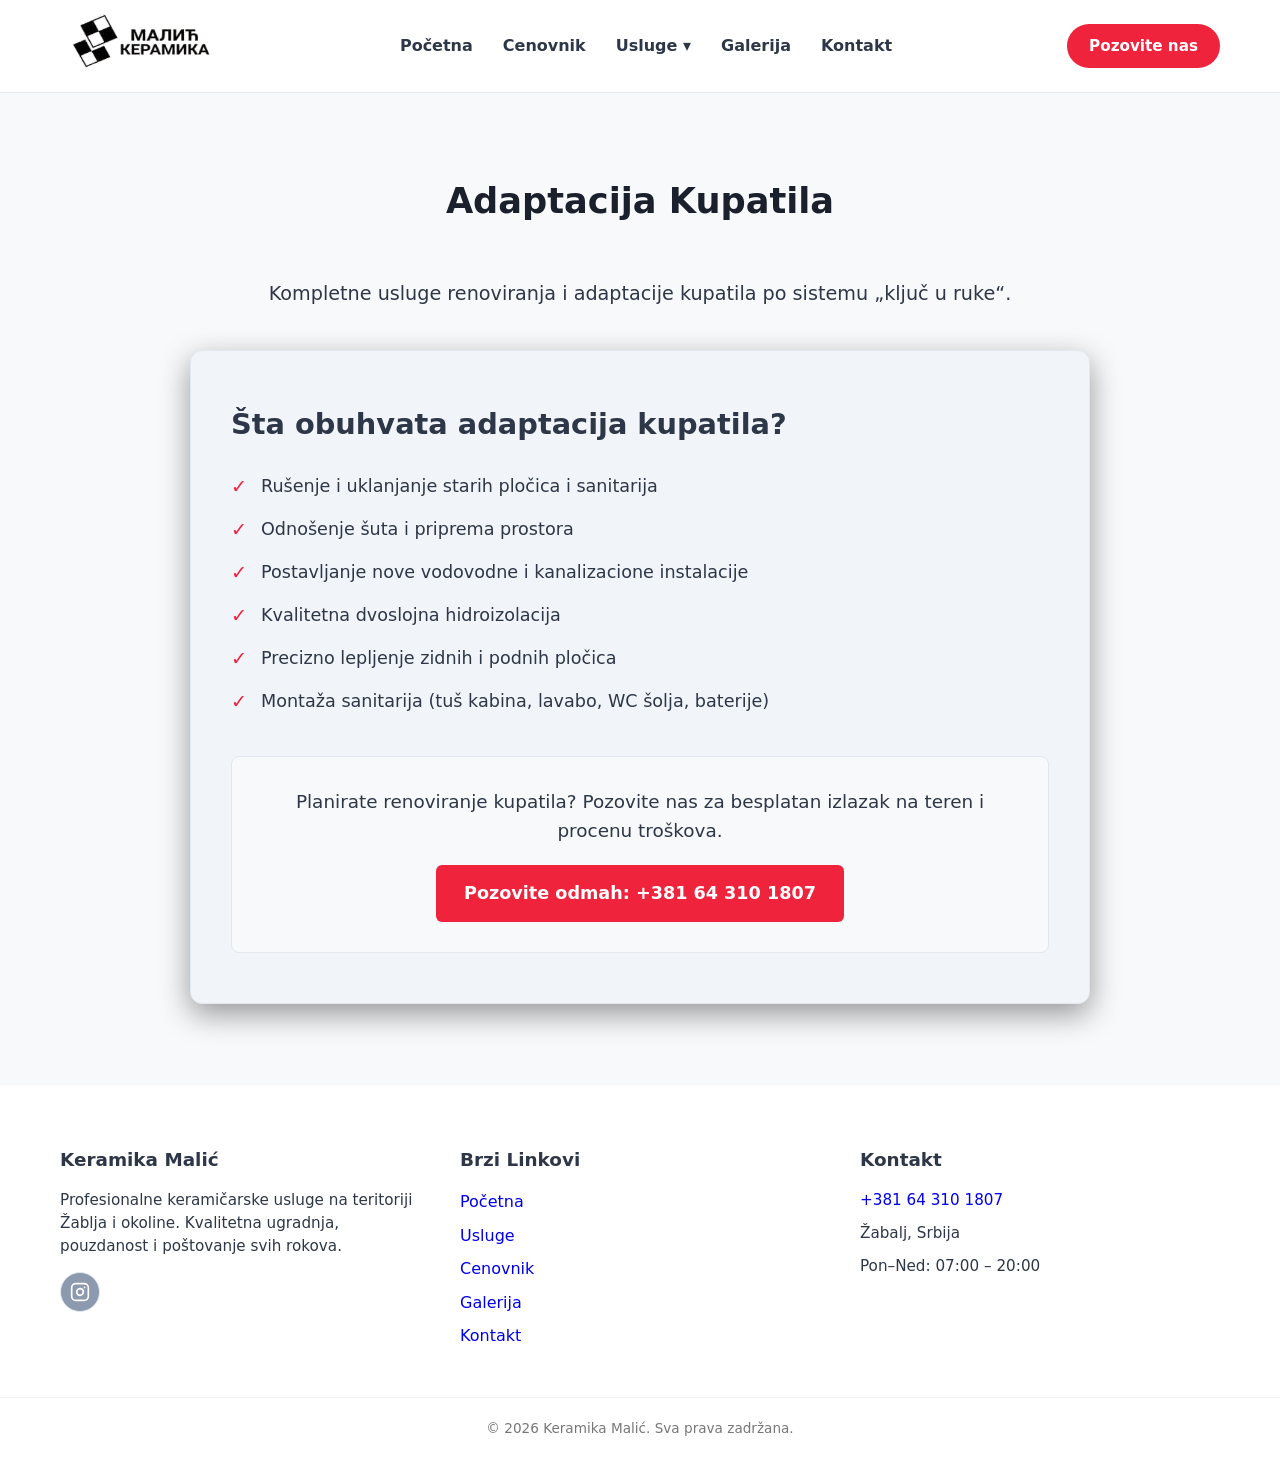
==== bathroom-adaptation.html @ a6d8da1f "Services dropdown and pages" ====
<!DOCTYPE html>
<html lang="sr">
<head>
  <meta charset="UTF-8">
  <meta name="viewport" content="width=device-width, initial-scale=1.0">
  <title>Adaptacija Kupatila - Keramika Malić</title>
  <link rel="stylesheet" href="style.css">
</head>
<body>

  <nav class="navbar">
    <div class="nav-container">
      <a href="index.html" class="logo-link">
        <img src="images/logoLight-remove.png" alt="Keramika Malić Logo" class="logo-img">
      </a>

      <ul class="nav-links">
        <li><a href="index.html">Početna</a></li>
        <li><a href="pricing.html">Cenovnik</a></li>
        
        <li class="dropdown">
          <a href="index.html#services" class="drop-btn">Usluge ▾</a>
          <ul class="dropdown-menu">
            <li><a href="bathroom-adaptation.html">Adaptacija kupatila</a></li>
            <li><a href="tile-installation.html">Postavljanje pločica</a></li>
            <li><a href="stair-tiling.html">Oblaganje stepenica</a></li>
            <li><a href="terraces-balconies.html">Terasi i balkoni</a></li>
          </ul>
        </li>

        <li><a href="gallery.html">Galerija</a></li>
        <li><a href="index.html#contact">Kontakt</a></li>
      </ul>

      <div class="nav-action">
        <a href="tel:+381643101807" class="btn-call">Pozovite nas</a>
      </div>
    </div>
  </nav>

  <main class="service-detail-section">
    <div class="container">
      <h1 class="section-title">Adaptacija Kupatila</h1>
      <p class="service-subtitle">Kompletne usluge renoviranja i adaptacije kupatila po sistemu „ključ u ruke“.</p>
      
      <div class="service-content-box">
        <h2>Šta obuhvata adaptacija kupatila?</h2>
        <ul class="service-list">
          <li>Rušenje i uklanjanje starih pločica i sanitarija</li>
          <li>Odnošenje šuta i priprema prostora</li>
          <li>Postavljanje nove vodovodne i kanalizacione instalacije</li>
          <li>Kvalitetna dvoslojna hidroizolacija</li>
          <li>Precizno lepljenje zidnih i podnih pločica</li>
          <li>Montaža sanitarija (tuš kabina, lavabo, WC šolja, baterije)</li>
        </ul>

        <div class="service-cta-box">
          <p>Planirate renoviranje kupatila? Pozovite nas za besplatan izlazak na teren i procenu troškova.</p>
          <a href="tel:+381643101807" class="btn-primary">Pozovite odmah: +381 64 310 1807</a>
        </div>
      </div>
    </div>
  </main>

  <footer>
    <div class="container footer-container">
      <div class="footer-col">
        <h3>Keramika Malić</h3>
        <p>Profesionalne keramičarske usluge na teritoriji Žablja i okoline. Kvalitetna ugradnja, pouzdanost i poštovanje svih rokova.</p>
        <div class="footer-social">
          <a href="#" target="_blank" aria-label="Instagram" class="social-icon">
            <svg xmlns="http://www.w3.org/2000/svg" width="20" height="20" viewBox="0 0 24 24" fill="none" stroke="currentColor" stroke-width="2" stroke-linecap="round" stroke-linejoin="round"><rect x="2" y="2" width="20" height="20" rx="5" ry="5"></rect><path d="M16 11.37A4 4 0 1 1 12.63 8 4 4 0 0 1 16 11.37z"></path><line x1="17.5" y1="6.5" x2="17.51" y2="6.5"></line></svg>
          </a>
        </div>
      </div>

      <div class="footer-col">
        <h4>Brzi Linkovi</h4>
        <ul class="footer-links">
          <li><a href="index.html">Početna</a></li>
          <li><a href="#services">Usluge</a></li>
          <li><a href="pricing.html">Cenovnik</a></li>
          <li><a href="gallery.html">Galerija</a></li>
          <li><a href="#contact">Kontakt</a></li>
        </ul>
      </div>

      <div class="footer-col">
        <h4>Kontakt</h4>
        <p><a href="tel:+381643101807">+381 64 310 1807</a></p>
        <p>Žabalj, Srbija</p>
        <p>Pon–Ned: 07:00 – 20:00</p>
      </div>
    </div>
    
    <div class="footer-bottom">
      <p>&copy; 2026 Keramika Malić. Sva prava zadržana.</p>
    </div>
  </footer>

</body>
</html>
---- style.css ----
:root {
  --onyx: #F8F9FA;            
  --mahogany-red: #D90429;     
  --bright-red: #EF233C;       
  --smoky-rose: #8D99AE;       
  --light-coral: #EDF2F4;      
  --coffee-bean: #FFFFFF;      
  --rich-mahogany: #E2E8F0;    
  --black-cherry: #EF233C;    
  --black: #FFFFFF;            
  --shadow-grey: #F1F5F9;      
}

* {
  box-sizing: border-box;
  margin: 0;
  padding: 0;
}

body {
  background-color: var(--onyx);
  color: #2D3748;
  font-family: system-ui, -apple-system, BlinkMacSystemFont, 'Segoe UI', Roboto, Oxygen, Ubuntu, Cantarell, sans-serif;
  line-height: 1.6;
}

.container {
  max-width: 1200px;
  margin: 0 auto;
  padding: 0 20px;
}

.navbar {
  background-color: var(--black);
  border-bottom: 1px solid var(--rich-mahogany);
  position: sticky;
  top: 0;
  z-index: 1000;
  padding: 12px 0;
}

.nav-container {
  max-width: 1200px;
  margin: 0 auto;
  padding: 0 20px;
  display: flex;
  align-items: center;
  justify-content: space-between;
}

.logo-link {
  text-decoration: none;
}

.logo-box {
  padding: 6px 12px;
  border-radius: 6px;
  line-height: 1.1;
  text-align: center;
  background-color: var(--light-coral);
  border: 1px solid var(--rich-mahogany);
}

.logo-img {
  height: 60px;
  width: 165px;
}

.nav-links {
  list-style: none;
  display: flex;
  gap: 30px;
}

.nav-links a {
  text-decoration: none;
  color: #2D3748;
  font-weight: 600;
  font-size: 1rem;
  transition: color 0.3s ease;
}

.nav-links a:hover {
  color: var(--bright-red);
}

.btn-call {
  text-decoration: none;
  background-color: var(--bright-red);
  color: #ffffff;
  padding: 10px 22px;
  border-radius: 50px;
  font-weight: bold;
  font-size: 0.95rem;
  transition: background-color 0.3s ease, transform 0.2s ease;
  display: inline-block;
}

.btn-call:hover {
  background-color: var(--mahogany-red);
  transform: translateY(-2px);
}

.hero {
  background: linear-gradient(180deg, #FFFFFF 0%, var(--light-coral) 100%);
  padding: 90px 0;
  text-align: center;
  border-bottom: 1px solid var(--rich-mahogany);
}

.hero-content h1 {
  font-size: 2.8rem;
  margin-bottom: 15px;
  color: #1A202C;
  font-weight: 800;
}

.hero-content p {
  font-size: 1.2rem;
  color: #4A5568;
  max-width: 650px;
  margin: 0 auto 30px auto;
}

.btn-primary {
  text-decoration: none;
  background-color: var(--bright-red);
  color: #ffffff;
  padding: 14px 28px;
  border-radius: 6px;
  font-weight: bold;
  font-size: 1.1rem;
  display: inline-block;
  transition: background-color 0.3s ease;
}

.btn-primary:hover {
  background-color: var(--mahogany-red);
}

.services-section {
  padding: 80px 0;
}

.section-title {
  text-align: center;
  font-size: 2.2rem;
  margin-bottom: 50px;
  color: #1A202C;
  position: relative;
}

.services-grid {
  display: grid;
  grid-template-columns: repeat(auto-fit, minmax(250px, 1fr));
  gap: 25px;
}

.service-card {
  background-color: #FFFFFF;
  border: 1px solid var(--rich-mahogany);
  padding: 30px 20px;
  border-radius: 8px;
  text-align: center;
  box-shadow: 0 4px 6px -1px rgba(0, 0, 0, 0.05);
  transition: transform 0.3s ease, border-color 0.3s ease, box-shadow 0.3s ease;
}

.service-card:hover {
  transform: translateY(-5px);
  box-shadow: 0 10px 15px -3px rgba(0, 0, 0, 0.1);
}

.service-card h3 {
  font-size: 1.25rem;
  margin-bottom: 15px;
  color: #1A202C;
}

.service-card p {
  color: #4A5568;
  font-size: 0.95rem;
}

.gallery-section {
  background-color: var(--light-coral);
  padding: 80px 0;
  text-align: center;
  border-top: 1px solid var(--rich-mahogany);
  border-bottom: 1px solid var(--rich-mahogany);
}

.gallery-subtitle {
  text-align: center;
  margin-bottom: 40px;
  font-size: 1.1rem;
  color: #4A5568;
}

.full-gallery-grid {
  display: grid;
  grid-template-columns: repeat(auto-fill, minmax(280px, 1fr));
  gap: 20px;
}

.gallery-card {
  background-color: #FFFFFF;
  border: 1px solid var(--rich-mahogany);
  height: 480px;
  border-radius: 8px;
  overflow: hidden;
  transition: transform 0.3s ease, border-color 0.3s ease;
}

.gallery-card:hover {
  transform: translateY(-4px);
}

.gallery-card img {
  width: 100%;
  height: 100%;
  object-fit: cover;
  display: block;
}

.carousel-container {
  position: relative;
  display: flex;
  align-items: center;
  max-width: 1100px;
  margin: 0 auto;
}

.carousel-track {
  display: flex;
  gap: 20px;
  overflow-x: auto;
  scroll-behavior: smooth;
  scrollbar-width: none;
  padding: 10px 5px;
  width: 100%;
}

.carousel-track::-webkit-scrollbar {
  display: none;
}

.carousel-track .gallery-card {
  flex: 0 0 350px; 
  height: 480px;
  border-radius: 8px;
  overflow: hidden;
  background-color: #FFFFFF;
  border: 1px solid var(--rich-mahogany);
  transition: transform 0.3s ease, border-color 0.3s ease;
}

.carousel-track .gallery-card:hover {
  transform: translateY(-4px);
}

.carousel-track .gallery-card img {
  width: 100%;
  height: 100%;
  object-fit: cover;
  display: block;
}

.carousel-btn {
  position: absolute;
  top: 50%;
  transform: translateY(-50%);
  background-color: #FFFFFF;
  color: #1A202C;
  border: 1px solid var(--rich-mahogany);
  font-size: 1.2rem;
  width: 45px;
  height: 45px;
  cursor: pointer;
  z-index: 10;
  border-radius: 50%;
  display: flex;
  align-items: center;
  justify-content: center;
  box-shadow: 0 4px 6px -1px rgba(0, 0, 0, 0.1);
  transition: background-color 0.3s ease, transform 0.2s ease, color 0.3s ease;
}

.carousel-btn:hover {
  background-color: var(--bright-red);
  color: white;
  border: 1px solid var(--bright-red);
  transform: translateY(-50%) scale(1.1);
}

.prev-btn {
  left: -25px;
}

.next-btn {
  right: -25px;
}

.contact-section {
  padding: 80px 0;
  text-align: center;
}

.contact-desc {
  color: #4A5568;
  margin-bottom: 30px;
  font-size: 1.1rem;
}

.contact-info {
  background-color: #FFFFFF;
  max-width: 500px;
  margin: 0 auto;
  padding: 30px;
  border-radius: 8px;
  border: 1px solid var(--rich-mahogany);
  text-align: left;
  display: flex;
  flex-direction: column;
  gap: 12px;
  box-shadow: 0 4px 6px -1px rgba(0, 0, 0, 0.05);
}

.contact-info p {
  font-size: 1.05rem;
  color: #2D3748;
}

.contact-info a {
  text-decoration: none;
  color: var(--bright-red);
}

.contact-info a:hover {
  text-decoration: underline;
}

footer {
  background-color: var(--black);
  padding: 60px 0 20px 0;
  border-top: 1px solid var(--shadow-grey);
}

.footer-container {
  display: grid;
  grid-template-columns: repeat(auto-fit, minmax(240px, 1fr));
  gap: 40px;
  margin-bottom: 40px;
}

.footer-col h3, .footer-col h4 {
  margin-bottom: 15px;
  font-size: 1.15rem;
}

.footer-col p {
  font-size: 0.95rem;
  margin-bottom: 10px;
  line-height: 1.5;
}

.footer-links {
  list-style: none;
  padding: 0;
}

.footer-links li {
  margin-bottom: 8px;
}

.footer-links a, .footer-col a {
  text-decoration: none;
  transition: color 0.3s ease;
}

.footer-links a:hover, .footer-col a:hover {
  color: var(--bright-red);
}

.footer-social {
  margin-top: 15px;
}

.footer-social a:hover {
  color: var(--light-coral);
}

.social-icon {
  display: inline-flex;
  align-items: center;
  justify-content: center;
  width: 40px;
  height: 40px;
  background-color: var(--smoky-rose);
  color: white;
  border-radius: 50%;
  border: 1px solid var(--rich-mahogany);
  transition: background-color 0.3s ease, border-color 0.3s ease, transform 0.2s ease;
}

.social-icon:hover {
  background-color: var(--bright-red);
  border-color: var(--bright-red);
  transform: translateY(-2px);
}

.footer-bottom {
  text-align: center;
  padding-top: 20px;
  border-top: 1px solid var(--shadow-grey);
  font-size: 0.85rem;
  color: #777777;
}

.pricing-page-section {
  padding: 60px 0;
  text-align: center;
}

.pricing-subtitle {
  margin-bottom: 40px;
  font-size: 1.1rem;
}

.pricing-grid {
  display: grid;
  grid-template-columns: repeat(auto-fit, minmax(320px, 1fr));
  gap: 25px;
  margin-bottom: 50px;
}

.pricing-card {
  background-color: var(--shadow-grey);
  border: 1px solid var(--rich-mahogany);
  padding: 35px 25px;
  border-radius: 8px;
  text-align: center;
  transition: transform 0.3s ease, border-color 0.3s ease;
  display: flex;
  flex-direction: column;
  justify-content: space-between;
}

.pricing-card:hover {
  transform: translateY(-5px);
  border-color: var(--bright-red);
}

.pricing-card h3 {
  font-size: 1.3rem;
  margin-bottom: 15px;
}

.pricing-card .price {
  font-size: 2rem;
  font-weight: 800;
  color: var(--bright-red);
  margin-bottom: 15px;
}

.pricing-card .price .unit {
  font-size: 1rem;
  font-weight: 400;
  color: #b3b3b3;
}

.pricing-card p {
  color: #b3b3b3;
  font-size: 0.95rem;
}

.highlight-card {
  border-color: var(--bright-red);
  background: linear-gradient(135deg, var(--shadow-grey) 0%, var(--coffee-bean) 100%);
}

.pricing-cta-box {
  background-color: var(--shadow-grey);
  border: 1px solid var(--rich-mahogany);
  padding: 30px;
  border-radius: 8px;
  max-width: 700px;
  margin: 0 auto;
}

.pricing-cta-box p {
  font-size: 1.1rem;
  margin-bottom: 20px;
}

.gallery-cta-section {
  padding: 60px 0;
  text-align: center;
  background: linear-gradient(180deg, var(--onyx) 0%, var(--coffee-bean) 100%);
  border-top: 1px solid var(--shadow-grey);
  margin-top: 50px;
}

.cta-box {
  max-width: 800px;
  background-color: var(--shadow-grey);
  border: 1px solid var(--rich-mahogany);
  padding: 40px 30px;
  border-radius: 12px;
  box-shadow: 0 5px 15px rgba(0, 0, 0, 0.5);
}

.cta-box h2 {
  font-size: 2rem;
  margin-bottom: 15px;
  font-weight: 800;
}

.cta-box p {
  font-size: 1.1rem;
  margin-bottom: 25px;
}

.cta-buttons {
  display: flex;
  justify-content: center;
  gap: 15px;
  flex-wrap: wrap;
}

.dropdown {
  position: relative;
}

.dropdown-menu {
  position: absolute;
  top: 100%;
  left: 0;
  background-color: var(--black);
  border: 1px solid var(--rich-mahogany);
  list-style: none;
  padding: 10px 0;
  min-width: 200px;
  border-radius: 6px;
  box-shadow: 0 8px 20px rgba(0, 0, 0, 0.6);
  display: none; 
  z-index: 1000;
}

.dropdown:hover .dropdown-menu {
  display: block;
}

.dropdown-menu li {
  padding: 0;
}

.dropdown-menu a {
  display: block;
  padding: 10px 20px;
  font-size: 0.95rem;
  white-space: nowrap;
  transition: background-color 0.2s ease, color 0.2s ease;
}

.dropdown-menu a:hover {
  background-color: var(--shadow-grey);
}

.service-detail-section {
  padding: 80px 0;
}

.service-subtitle {
  text-align: center;
  margin-bottom: 40px;
  font-size: 1.2rem;
}

.service-content-box {
  background-color: var(--shadow-grey);
  border: 1px solid var(--rich-mahogany);
  padding: 50px 40px;
  border-radius: 12px;
  max-width: 900px;
  margin: 0 auto;
  box-shadow: 0 10px 30px rgba(0, 0, 0, 0.4);
}

.service-content-box h2 {
  font-size: 1.8rem;
  margin-bottom: 25px;
}

.service-list {
  list-style-type: none;
  margin-bottom: 40px;
  display: flex;
  flex-direction: column;
  gap: 15px;
}

.service-list li {
  font-size: 1.1rem;
  position: relative;
  padding-left: 30px;
}

.service-list li::before {
  content: "✓";
  position: absolute;
  left: 0;
  color: var(--bright-red);
  font-weight: bold;
  font-size: 1.2rem;
}

.service-cta-box {
  background-color: var(--onyx);
  border: 1px solid var(--rich-mahogany);
  padding: 30px;
  border-radius: 8px;
  text-align: center;
}

.service-cta-box p {
  font-size: 1.15rem;
  margin-bottom: 20px;
}

@media (max-width: 768px) {
  .service-content-box {
    padding: 30px 20px;
  }
}

@media (max-width: 768px) {
  .nav-container {
    flex-direction: column;
    gap: 15px;

  }
  .nav-links {
    gap: 15px;
    font-size: 0.9rem;
  }
  .hero-content h1 {
    font-size: 2rem;
  }
}

@media (max-width: 768px) {
  .carousel-btn {
    display: none;
  }
}
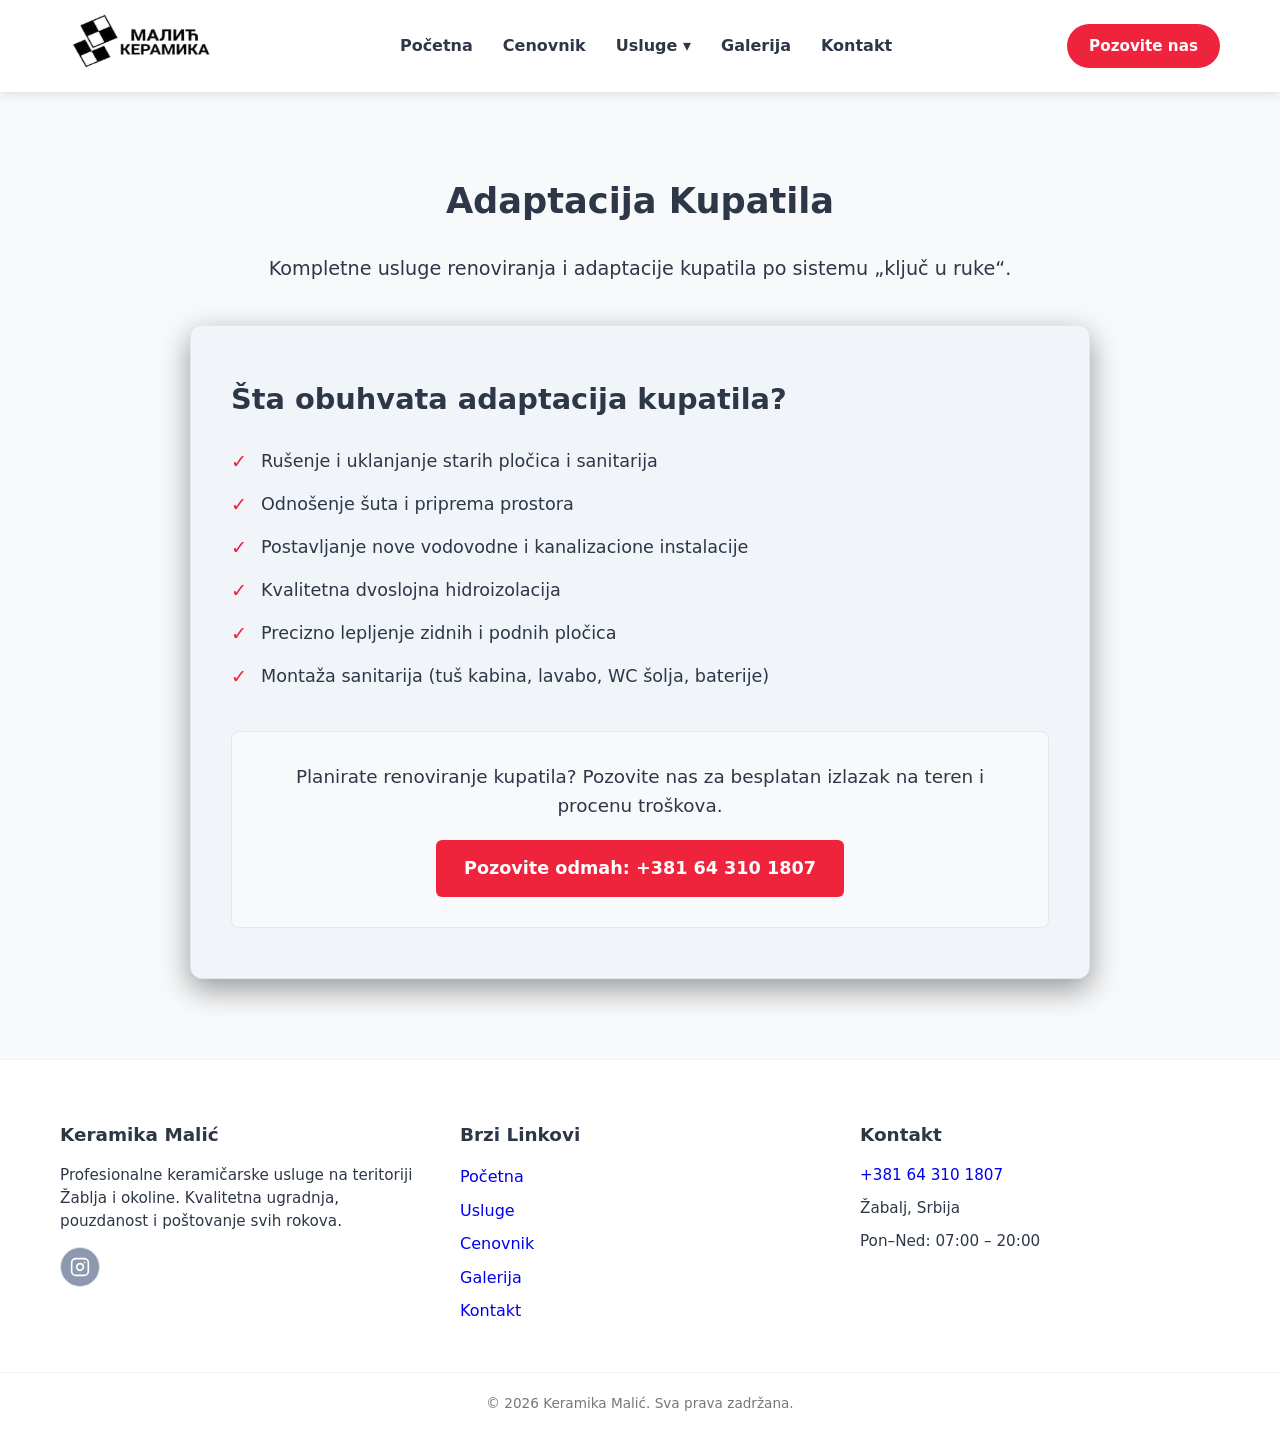
==== commit 68ff87b5: "Add new service" ====
--- a/bathroom-adaptation.html
+++ b/bathroom-adaptation.html
@@ -25,6 +25,7 @@
             <li><a href="tile-installation.html">Postavljanje pločica</a></li>
             <li><a href="stair-tiling.html">Oblaganje stepenica</a></li>
             <li><a href="terraces-balconies.html">Terasi i balkoni</a></li>
+            <li><a href="tile-making.html">Gerovanje pločica</a></li>
           </ul>
         </li>
 
--- a/style.css
+++ b/style.css
@@ -7,7 +7,7 @@
   --coffee-bean: #FFFFFF;      
   --rich-mahogany: #E2E8F0;    
   --black-cherry: #EF233C;    
-  --black: #FFFFFF;            
+  --white: #FFFFFF;            
   --shadow-grey: #F1F5F9;      
 }
 
@@ -31,12 +31,13 @@
 }
 
 .navbar {
-  background-color: var(--black);
+  background-color: var(--white);
   border-bottom: 1px solid var(--rich-mahogany);
   position: sticky;
   top: 0;
   z-index: 1000;
   padding: 12px 0;
+  box-shadow: 0 2px 10px rgba(0, 0, 0, 0.1);
 }
 
 .nav-container {
@@ -50,15 +51,6 @@
 
 .logo-link {
   text-decoration: none;
-}
-
-.logo-box {
-  padding: 6px 12px;
-  border-radius: 6px;
-  line-height: 1.1;
-  text-align: center;
-  background-color: var(--light-coral);
-  border: 1px solid var(--rich-mahogany);
 }
 
 .logo-img {
@@ -102,24 +94,128 @@
 }
 
 .hero {
-  background: linear-gradient(180deg, #FFFFFF 0%, var(--light-coral) 100%);
-  padding: 90px 0;
-  text-align: center;
+  padding: 10px 0 40px 0;
+  border-bottom: 1px solid var(--shadow-grey);
+}
+
+.hero-container { 
+  display: flex; 
+  align-items: center;
+  justify-content: space-between; 
+  gap: 50px; 
+} 
+
+.hero-text { 
+  flex: 1.2; 
+  display: flex; 
+  flex-direction: column; 
+} 
+
+.hero-text h1 { 
+  font-size: 2.6rem; 
+  font-weight: 800; 
+  line-height: 1.2; 
+  margin-bottom: 20px;
+} 
+
+.hero-text p { 
+  font-size: 1.1rem; 
+  margin-bottom: 18px;
+  line-height: 1.6; 
+} 
+
+.hero-location-text {
+  font-size: 0.95rem;
+  color: var(--bright-red);
+  font-weight: 600;
+  margin-bottom: 35px;
+}
+
+.hero-stats { 
+  display: flex; 
+  gap: 30px; 
+  margin-bottom: 40px;
+}
+
+.stat-box {
+  display: flex;
+  flex-direction: column;
+}
+
+.stat-num {
+  font-size: 1.5rem;
+  font-weight: 800;
+  color: var(--bright-red);
+}
+
+.stat-label {
+  font-size: 0.85rem;
+  color: #888;
+}
+
+.hero-buttons {
+  display: flex;
+  gap: 15px;
+  flex-wrap: wrap;
+}
+
+.btn-secondary { 
+text-decoration: none; 
+  background-color: var(--smoky-rose); 
+  color: #ffffff; 
+  padding: 14px 28px; 
+  border-radius: 6px; 
+  font-weight: bold; 
+  font-size: 1.1rem; 
+  display: inline-block; 
+  border: 1px solid rgba(0, 0, 0, 0.1);
+  box-shadow: 0 4px 10px rgba(0, 0, 0, 0.15);
+  transition: all 0.3s ease;
+} 
+
+.btn-secondary:hover { 
+  background-color: #6c7a90;
+}
+
+.hero-image-box {
+  flex: 1;
+  max-width: 580px;
+  height: auto;
+  border-radius: 12px;
+  overflow: hidden;
+  box-shadow: 0 10px 25px rgba(0, 0, 0, 0.3);
+  margin-top: 20px; 
+}
+
+.hero-image-box img {
+  width: 100%;
+  height: auto;
+  display: block;
+  object-fit: cover;
+}
+
+.features-bar {
+  background-color: var(--bright-red);
+  width: 100%;
   border-bottom: 1px solid var(--rich-mahogany);
-}
-
-.hero-content h1 {
-  font-size: 2.8rem;
-  margin-bottom: 15px;
-  color: #1A202C;
-  font-weight: 800;
-}
-
-.hero-content p {
-  font-size: 1.2rem;
-  color: #4A5568;
-  max-width: 650px;
-  margin: 0 auto 30px auto;
+  padding: 22px 30px; 
+}
+
+.features-container {
+  display: flex;
+  justify-content: space-between;
+  align-items: center;
+  flex-wrap: wrap;
+  gap: 20px;
+  max-width: 1400px; 
+  margin: 0 auto;
+  color: var(--white);
+  font-size: 1rem;
+  font-weight: 650;
+}
+
+.feature-divider {
+  color: rgba(255, 255, 255, 0.4); 
 }
 
 .btn-primary {
@@ -139,31 +235,47 @@
 }
 
 .services-section {
-  padding: 80px 0;
+  padding: 30px 0;
 }
 
 .section-title {
   text-align: center;
   font-size: 2.2rem;
-  margin-bottom: 50px;
-  color: #1A202C;
+  margin-top: 0px;
+  margin-bottom: 25px;
+  position: relative;
+}
+
+.section-title-gallery {
+  text-align: center;
+  font-size: 2.2rem;
+  margin-bottom: 35px;
+  margin-top: 25px;
   position: relative;
 }
 
 .services-grid {
   display: grid;
-  grid-template-columns: repeat(auto-fit, minmax(250px, 1fr));
+  grid-template-columns: repeat(6, 1fr);
   gap: 25px;
 }
 
 .service-card {
-  background-color: #FFFFFF;
+  grid-column: span 2;
+  background-color: var(--white);
   border: 1px solid var(--rich-mahogany);
   padding: 30px 20px;
   border-radius: 8px;
-  text-align: center;
   box-shadow: 0 4px 6px -1px rgba(0, 0, 0, 0.05);
-  transition: transform 0.3s ease, border-color 0.3s ease, box-shadow 0.3s ease;
+  transition: transform 0.3s ease, box-shadow 0.3s ease;
+}
+
+.service-card:nth-child(4) {
+  grid-column: 2 / span 2; 
+}
+
+.service-card:nth-child(5) {
+  grid-column: 4 / span 2; 
 }
 
 .service-card:hover {
@@ -184,7 +296,7 @@
 
 .gallery-section {
   background-color: var(--light-coral);
-  padding: 80px 0;
+  padding: 50px 0;
   text-align: center;
   border-top: 1px solid var(--rich-mahogany);
   border-bottom: 1px solid var(--rich-mahogany);
@@ -270,9 +382,9 @@
   position: absolute;
   top: 50%;
   transform: translateY(-50%);
-  background-color: #FFFFFF;
-  color: #1A202C;
-  border: 1px solid var(--rich-mahogany);
+  background-color: var(--bright-red);
+  color: #ffffff; 
+  border: 1px solid var(--bright-red);
   font-size: 1.2rem;
   width: 45px;
   height: 45px;
@@ -287,9 +399,9 @@
 }
 
 .carousel-btn:hover {
-  background-color: var(--bright-red);
-  color: white;
-  border: 1px solid var(--bright-red);
+  background-color: var(--mahogany-red);
+  color: #ffffff;
+  border: 1px solid var(--mahogany-red);
   transform: translateY(-50%) scale(1.1);
 }
 
@@ -302,7 +414,7 @@
 }
 
 .contact-section {
-  padding: 80px 0;
+  padding: 50px 0;
   text-align: center;
 }
 
@@ -341,7 +453,7 @@
 }
 
 footer {
-  background-color: var(--black);
+  background-color: var(--white);
   padding: 60px 0 20px 0;
   border-top: 1px solid var(--shadow-grey);
 }
@@ -474,23 +586,266 @@
   font-size: 0.95rem;
 }
 
+.pricing-page-section {
+  padding: 60px 0;
+  text-align: center;
+}
+
+.pricing-subtitle {
+  margin-bottom: 40px;
+  font-size: 1.1rem;
+  color: #4A5568;
+}
+
+.pricing-grid {
+  display: grid;
+  grid-template-columns: repeat(auto-fit, minmax(300px, 1fr));
+  gap: 25px;
+  margin-bottom: 50px;
+}
+
+.pricing-card {
+  background-color: #FFFFFF;
+  border: 1px solid var(--rich-mahogany);
+  padding: 35px 25px;
+  border-radius: 8px;
+  text-align: center;
+  box-shadow: 0 4px 6px -1px rgba(0, 0, 0, 0.05);
+  transition: transform 0.3s ease, border-color 0.3s ease;
+  display: flex;
+  flex-direction: column;
+  justify-content: space-between;
+}
+
+.pricing-card:hover {
+  transform: translateY(-5px);
+  border-color: var(--bright-red);
+}
+
+.pricing-card h3 {
+  font-size: 1.3rem;
+  margin-bottom: 15px;
+  color: #1A202C;
+}
+
+.pricing-card .price {
+  font-size: 2rem;
+  font-weight: 800;
+  color: var(--bright-red);
+  margin-bottom: 15px;
+}
+
+.pricing-card .price .unit {
+  font-size: 1rem;
+  font-weight: 400;
+  color: #718096;
+}
+
+.pricing-card p {
+  color: #4A5568;
+  font-size: 0.95rem;
+}
+
 .highlight-card {
-  border-color: var(--bright-red);
-  background: linear-gradient(135deg, var(--shadow-grey) 0%, var(--coffee-bean) 100%);
+  border: 2px solid var(--bright-red);
+  background: linear-gradient(135deg, #FFFFFF 0%, #FFF5F5 100%);
 }
 
 .pricing-cta-box {
-  background-color: var(--shadow-grey);
+  background-color: #FFFFFF;
   border: 1px solid var(--rich-mahogany);
   padding: 30px;
   border-radius: 8px;
   max-width: 700px;
   margin: 0 auto;
+  box-shadow: 0 4px 6px -1px rgba(0, 0, 0, 0.05);
 }
 
 .pricing-cta-box p {
   font-size: 1.1rem;
   margin-bottom: 20px;
+  color: #2D3748;
+}
+
+.sub-section-title {
+  text-align: center;
+  font-size: 1.8rem;
+  margin: 50px 0 30px 0;
+  color: #1A202C;
+}
+
+.included-grid {
+  display: grid;
+  grid-template-columns: repeat(auto-fit, minmax(280px, 1fr));
+  gap: 25px;
+  margin-bottom: 60px;
+}
+
+.included-box {
+  background-color: #FFFFFF;
+  border: 1px solid var(--rich-mahogany);
+  padding: 25px 20px;
+  border-radius: 8px;
+  text-align: center;
+  box-shadow: 0 4px 6px -1px rgba(0, 0, 0, 0.05);
+  transition: transform 0.3s ease;
+}
+
+.included-box:hover {
+  transform: translateY(-3px);
+}
+
+.included-box h3 {
+  font-size: 1.15rem;
+  margin-bottom: 10px;
+  color: #1A202C;
+  font-weight: 700;
+}
+
+.included-box p {
+  font-size: 0.95rem;
+  color: #4A5568;
+  line-height: 1.5;
+}
+
+
+.about-section {
+  padding: 60px 0;
+  background-color: var(--white);
+  border-bottom: 1px solid var(--rich-mahogany);
+}
+
+.about-container {
+  display: flex;
+  align-items: center;
+  justify-content: space-between;
+  gap: 50px;
+}
+
+.about-text-content {
+  flex: 1.3;
+}
+
+.about-badge {
+  display: inline-block;
+  font-size: 0.85rem;
+  font-weight: 800;
+  color: var(--bright-red);
+  letter-spacing: 1.5px;
+  margin-bottom: 10px;
+}
+
+.about-text-content h2 {
+  font-size: 2.1rem;
+  font-weight: 800;
+  color: #1A202C;
+  line-height: 1.3;
+  margin-bottom: 20px;
+}
+
+.about-text-content p {
+  font-size: 1.05rem;
+  color: #4A5568;
+  line-height: 1.7;
+  margin-bottom: 15px;
+}
+
+.about-price-card {
+  flex: 0.9;
+  background-color: var(--onyx);
+  border: 1px solid var(--rich-mahogany);
+  border-radius: 12px;
+  padding: 35px 30px;
+  text-align: center;
+  box-shadow: 0 4px 15px rgba(0, 0, 0, 0.05);
+}
+
+.card-subtitle {
+  font-size: 0.95rem;
+  color: #718096;
+  font-weight: 600;
+  display: block;
+}
+
+.card-price {
+  font-size: 2.8rem;
+  font-weight: 800;
+  color: var(--bright-red);
+  margin: 10px 0;
+}
+
+.card-price span {
+  font-size: 1.1rem;
+  font-weight: 500;
+  color: #718096;
+}
+
+.card-note {
+  font-size: 0.9rem;
+  color: #4A5568;
+  margin-bottom: 25px;
+}
+
+.card-actions {
+  display: flex;
+  flex-direction: column;
+  gap: 12px;
+}
+
+.faq-section {
+  max-width: 850px;
+  margin: 0 auto 60px auto;
+}
+
+.faq-accordion {
+  display: flex;
+  flex-direction: column;
+  gap: 15px;
+}
+
+.faq-item {
+  background-color: #FFFFFF;
+  border: 1px solid var(--rich-mahogany);
+  border-radius: 8px;
+  padding: 16px 20px;
+  text-align: left;
+  box-shadow: 0 2px 4px rgba(0,0,0,0.03);
+}
+
+.faq-question {
+  font-size: 1.05rem;
+  font-weight: 700;
+  color: #1A202C;
+  cursor: pointer;
+  outline: none;
+}
+
+.faq-answer {
+  margin-top: 12px;
+  font-size: 0.95rem;
+  color: #4A5568;
+  line-height: 1.6;
+  border-top: 1px solid var(--rich-mahogany);
+  padding-top: 12px;
+}
+
+.highlight-card {
+  border-color: var(--bright-red);
+  background: linear-gradient(135deg, var(--shadow-grey) 0%, var(--coffee-bean) 100%);
+}
+
+.pricing-cta-box {
+  background-color: var(--shadow-grey);
+  border: 1px solid var(--rich-mahogany);
+  padding: 30px;
+  border-radius: 8px;
+  max-width: 700px;
+  margin: 0 auto;
+}
+
+.pricing-cta-box p {
+  font-size: 1.1rem;
+  margin-bottom: 20px;
 }
 
 .gallery-cta-section {
@@ -499,6 +854,10 @@
   background: linear-gradient(180deg, var(--onyx) 0%, var(--coffee-bean) 100%);
   border-top: 1px solid var(--shadow-grey);
   margin-top: 50px;
+}
+
+.gallery-cta {
+  margin-top: 20px;
 }
 
 .cta-box {
@@ -536,7 +895,7 @@
   position: absolute;
   top: 100%;
   left: 0;
-  background-color: var(--black);
+  background-color: var(--white);
   border: 1px solid var(--rich-mahogany);
   list-style: none;
   padding: 10px 0;
@@ -628,9 +987,98 @@
   margin-bottom: 20px;
 }
 
-@media (max-width: 768px) {
-  .service-content-box {
-    padding: 30px 20px;
+.gallery-card {
+  position: relative;
+  overflow: hidden;
+  cursor: pointer;
+}
+
+.gallery-card img {
+  width: 100%;
+  height: 100%;
+  object-fit: cover;
+  display: block;
+  transition: transform 0.4s ease;
+}
+
+.gallery-card:hover img {
+  transform: scale(1.1);
+}
+
+.gallery-overlay {
+  position: absolute;
+  top: 0;
+  left: 0;
+  width: 100%;
+  height: 100%;
+  background: rgba(7, 7, 7, 0.22);
+  display: flex;
+  flex-direction: column;
+  justify-content: center;
+  justify-content: flex-end; 
+  align-items: flex-start; 
+  padding: 20px;
+  opacity: 0;
+  transition: opacity 0.3s ease;
+}
+
+.gallery-card:hover .gallery-overlay {
+  opacity: 1;
+}
+
+.gallery-overlay h3 {
+  color: #ffffff;
+  font-size: 1.3rem;
+  font-weight: 700;
+  margin-bottom: 8px;
+  transform: translateY(15px);
+  transition: transform 0.3s ease;
+}
+
+.gallery-overlay p {
+  color: var(--light-coral);
+  font-size: 0.95rem;
+  transform: translateY(15px);
+  transition: transform 0.3s ease;
+}
+
+.gallery-card:hover .gallery-overlay h3,
+.gallery-card:hover .gallery-overlay p {
+  transform: translateY(0);
+}
+
+@media (max-width: 900px) {
+  .hero-container {
+    flex-direction: column;
+    text-align: center;
+    gap: 30px;
+  }
+
+  .hero-text {
+    align-items: center;
+  }
+
+  .hero-stats {
+    justify-content: center;
+  }
+
+  .hero-buttons {
+    justify-content: center;
+  }
+
+  .hero-image-box {
+    width: 100%;
+    max-width: 100%;
+    height: auto;
+  }
+
+  .features-container {
+    justify-content: center;
+    text-align: center;
+  }
+  
+  .feature-divider {
+    display: none; 
   }
 }
 
@@ -638,19 +1086,43 @@
   .nav-container {
     flex-direction: column;
     gap: 15px;
-
-  }
+  }
+
   .nav-links {
     gap: 15px;
     font-size: 0.9rem;
-  }
-  .hero-content h1 {
+    flex-wrap: wrap;
+    justify-content: center;
+  }
+
+  .hero-text h1 {
     font-size: 2rem;
   }
-}
-
-@media (max-width: 768px) {
+
   .carousel-btn {
     display: none;
   }
+
+  .service-content-box {
+    padding: 30px 20px;
+  }
+
+  .about-container {
+    flex-direction: column;
+    text-align: center;
+  }
+  
+  .about-price-card {
+    width: 100%;
+  }
+  
+  .services-grid {
+    grid-template-columns: 1fr;
+  }
+  
+  .service-card,
+  .service-card:nth-child(4),
+  .service-card:nth-child(5) {
+    grid-column: span 1;
+  }
 }
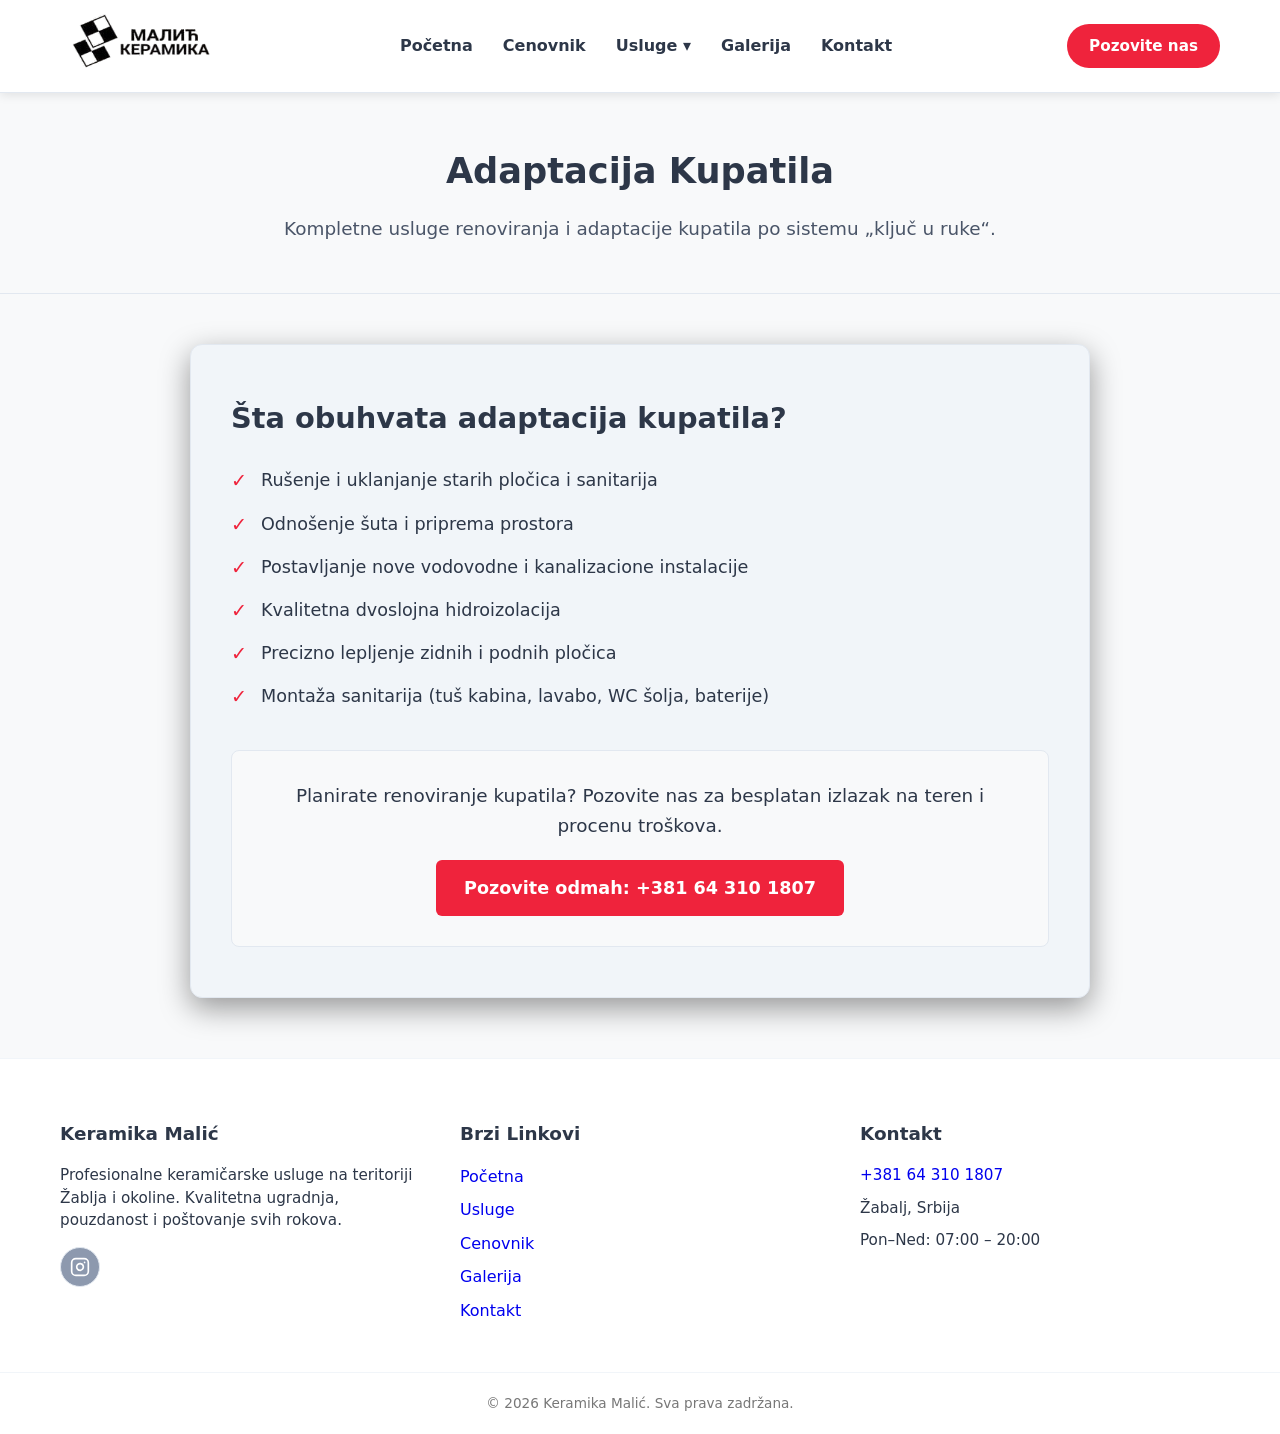
==== commit 7b026807: "Small improvements on services page, new images and photo zoom" ====
--- a/bathroom-adaptation.html
+++ b/bathroom-adaptation.html
@@ -40,10 +40,13 @@
   </nav>
 
   <main class="service-detail-section">
-    <div class="container">
-      <h1 class="section-title">Adaptacija Kupatila</h1>
-      <p class="service-subtitle">Kompletne usluge renoviranja i adaptacije kupatila po sistemu „ključ u ruke“.</p>
-      
+    <div class="service-hero-header">
+      <div class="container">
+        <h1 class="section-title">Adaptacija Kupatila</h1>
+        <p class="service-subtitle">Kompletne usluge renoviranja i adaptacije kupatila po sistemu „ključ u ruke“.</p>
+      </div>
+    </div>
+
       <div class="service-content-box">
         <h2>Šta obuhvata adaptacija kupatila?</h2>
         <ul class="service-list">
@@ -69,7 +72,7 @@
         <h3>Keramika Malić</h3>
         <p>Profesionalne keramičarske usluge na teritoriji Žablja i okoline. Kvalitetna ugradnja, pouzdanost i poštovanje svih rokova.</p>
         <div class="footer-social">
-          <a href="#" target="_blank" aria-label="Instagram" class="social-icon">
+          <a href="https://www.instagram.com/keramikamalic?xtok=MW9xeDdrZXFmZHkzZw==" target="_blank" aria-label="Instagram" class="social-icon">
             <svg xmlns="http://www.w3.org/2000/svg" width="20" height="20" viewBox="0 0 24 24" fill="none" stroke="currentColor" stroke-width="2" stroke-linecap="round" stroke-linejoin="round"><rect x="2" y="2" width="20" height="20" rx="5" ry="5"></rect><path d="M16 11.37A4 4 0 1 1 12.63 8 4 4 0 0 1 16 11.37z"></path><line x1="17.5" y1="6.5" x2="17.51" y2="6.5"></line></svg>
           </a>
         </div>
--- a/style.css
+++ b/style.css
@@ -294,6 +294,30 @@
   font-size: 0.95rem;
 }
 
+.service-hero-header {
+  background-color: var(--onyx);
+  border-bottom: 1px solid var(--rich-mahogany);
+  padding: 50px 0;
+  text-align: center;
+  margin-bottom: 50px;
+}
+
+.service-hero-header .section-title {
+  margin-bottom: 15px;
+}
+
+.service-hero-header .service-subtitle {
+  max-width: 750px;
+  margin: 0 auto;
+  font-size: 1.15rem;
+  color: #4A5568;
+  line-height: 1.6;
+}
+
+.service-main-container {
+  max-width: 900px;
+}
+
 .gallery-section {
   background-color: var(--light-coral);
   padding: 50px 0;
@@ -927,7 +951,7 @@
 }
 
 .service-detail-section {
-  padding: 80px 0;
+  padding: 0 0 60px 0;
 }
 
 .service-subtitle {
@@ -1047,6 +1071,58 @@
   transform: translateY(0);
 }
 
+.lightbox-modal {
+  display: none;
+  position: fixed;
+  z-index: 9999;
+  left: 0;
+  top: 0;
+  width: 100%;
+  height: 100%;
+  background-color: rgba(0, 0, 0, 0.85);
+  justify-content: center;
+  align-items: center;
+  padding: 20px;
+}
+
+.lightbox-content {
+  max-width: 90%;
+  max-height: 85vh;
+  object-fit: contain;
+  border-radius: 6px;
+  box-shadow: 0 5px 25px rgba(0,0,0,0.5);
+  animation: zoomIn 0.25s ease;
+}
+
+.lightbox-close {
+  position: absolute;
+  top: 25px;
+  right: 35px;
+  color: #ffffff;
+  font-size: 45px;
+  font-weight: bold;
+  cursor: pointer;
+  transition: color 0.2s;
+}
+
+.lightbox-close:hover {
+  color: var(--bright-red);
+}
+
+@keyframes zoomIn {
+  from { transform: scale(0.9); opacity: 0; }
+  to { transform: scale(1); opacity: 1; }
+}
+
+.gallery-card img {
+  cursor: pointer;
+  transition: transform 0.3s ease;
+}
+
+.gallery-card img:hover {
+  transform: scale(1.03);
+}
+
 @media (max-width: 900px) {
   .hero-container {
     flex-direction: column;
@@ -1115,7 +1191,7 @@
   .about-price-card {
     width: 100%;
   }
-  
+
   .services-grid {
     grid-template-columns: 1fr;
   }
